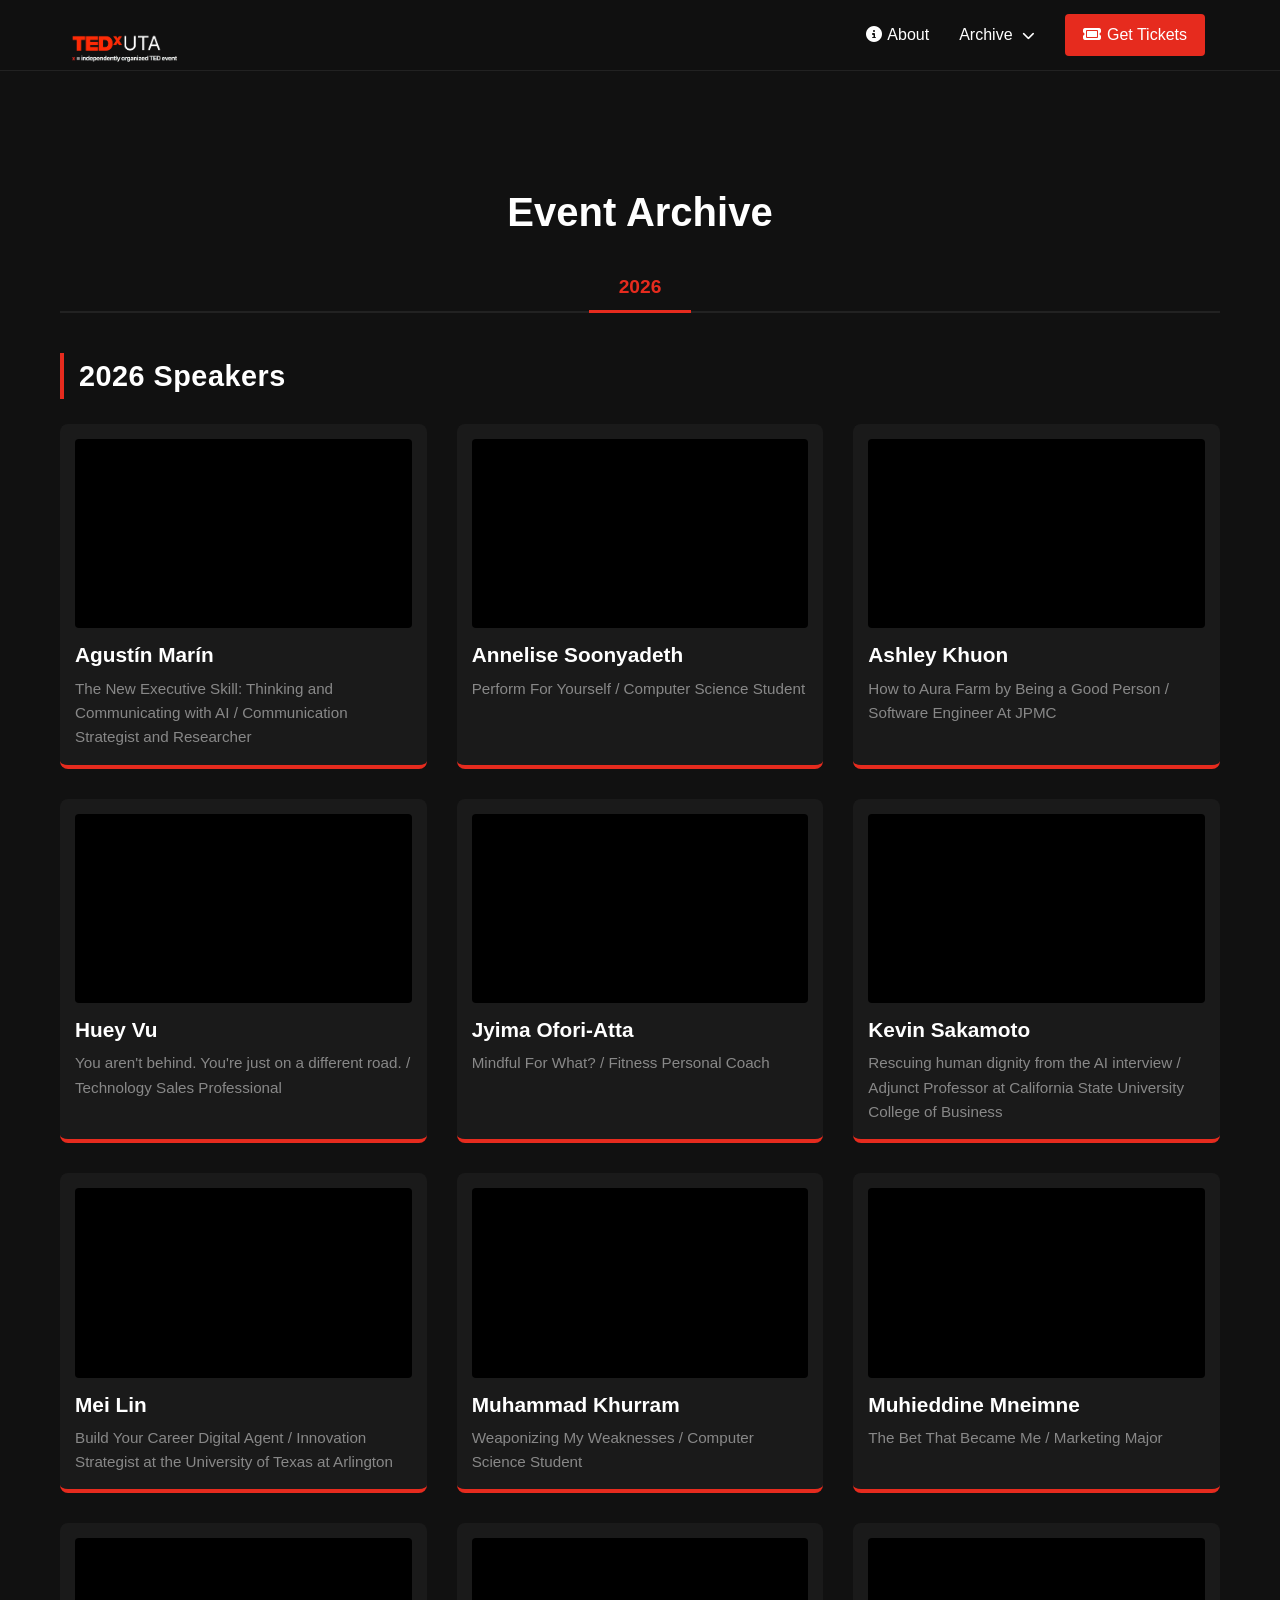
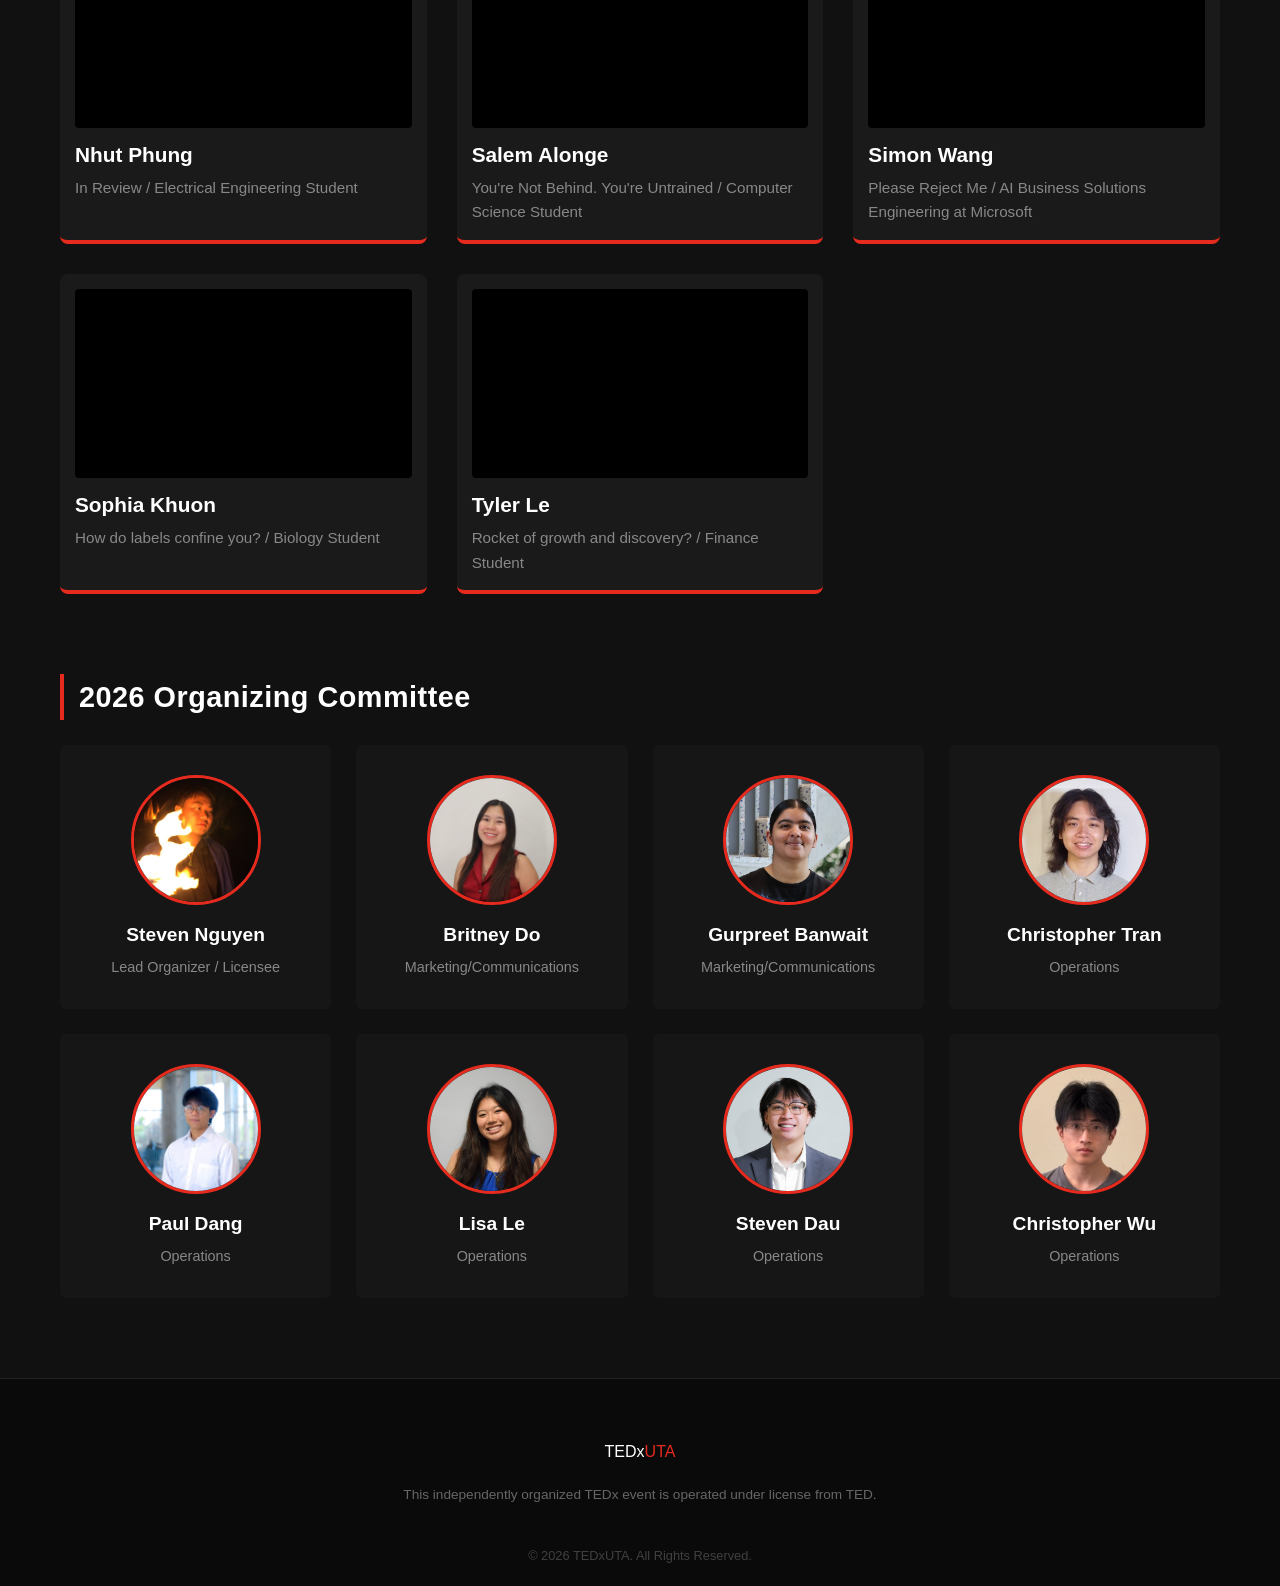
==== 2026.html @ 99cb199c "height" ====
<!DOCTYPE html>
<html lang="en">
<head>
    <meta charset="UTF-8">
    <meta name="viewport" content="width=device-width, initial-scale=1.0">
    <title>Event Archive | TEDxUTA</title>
    <link rel="stylesheet" href="style.css">
    <link rel="stylesheet" href="https://cdnjs.cloudflare.com/ajax/libs/font-awesome/6.4.0/css/all.min.css">
</head>
<body>

    <header>
    <div class="navbar">
        <div class="logo">
            <a href="/">
                <img src="images/logo.PNG" alt="TEDxUTA Logo" style="height: 75px; width: auto; display: block; object-fit: contain;">            
            </a>
        </div>
        <nav>
            <ul class="nav-links">
                <li><a href="#about"><i class="fa-solid fa-circle-info" style="margin-right: 5px;"></i>About</a></li>
                
                <!-- Main Archive links to archive.html; Dropdown links to specific years -->
                <li class="dropdown">
                    <a href="archive.html" class="dropbtn">Archive <i class="fa-solid fa-chevron-down" style="font-size: 0.8rem; margin-left: 5px;"></i></a>
                    <ul class="dropdown-content">
                        <li><a href="2026.html">2026 Event</a></li>
                        <!-- Future years can easily be added here -->
                        <!-- <li><a href="2025.html">2025 Event</a></li> -->
                    </ul>
                </li>
                
                <li><a href="#contact" class="btn-tickets"><i class="fa-solid fa-ticket" style="margin-right: 6px;"></i>Get Tickets</a></li>
            </ul>
        </nav>
        <div class="menu-toggle"><i class="fa-solid fa-bars"></i></div>
    </div>
</header>

    <section id="archive" class="speakers-section" style="margin-top: 100px;">
        <h2>Event Archive</h2>
        
        <div class="tab-container">
            <button class="tab-btn active" onclick="openYear(event, 'year-2026')">2026</button>
        </div>

        <div id="year-2026" class="tab-content active">
            
            <h3 class="archive-heading">2026 Speakers</h3>
            <div class="speaker-grid">
                <div class="speaker-card">
                    <div class="video-container">
                        <iframe src="https://www.youtube.com/embed/1EBwcfvQA6Y?si=X-SvrUl3j07AP-9q" title="TEDxUTA Talk 1" frameborder="0" allow="accelerometer; autoplay; clipboard-write; encrypted-media; gyroscope; picture-in-picture; web-share" allowfullscreen></iframe>
                    </div>
                    <h3>Agustín Marín</h3>
                    <p class="title">The New Executive Skill: Thinking and Communicating with AI / Communication Strategist and Researcher</p>
                </div>

                <div class="speaker-card">
                    <div class="video-container">
                        <iframe src="https://www.youtube.com/embed/9PhUdJvKzvE?si=02cGXXaRY88uHCoA" title="TEDxUTA Talk 2" frameborder="0" allow="accelerometer; autoplay; clipboard-write; encrypted-media; gyroscope; picture-in-picture; web-share" allowfullscreen></iframe>
                    </div>
                    <h3>Annelise Soonyadeth</h3>
                    <p class="title">Perform For Yourself / Computer Science Student</p>
                </div>

                <div class="speaker-card">
                    <div class="video-container">
                        <iframe src="https://www.youtube.com/embed/wCnndKH44hs?si=Dx8vkBudTKrqjBLP" title="TEDxUTA Talk 3" frameborder="0" allow="accelerometer; autoplay; clipboard-write; encrypted-media; gyroscope; picture-in-picture; web-share" allowfullscreen></iframe>
                    </div>
                    <h3>Ashley Khuon</h3>
                    <p class="title">How to Aura Farm by Being a Good Person / Software Engineer At JPMC</p>
                </div>

                <div class="speaker-card">
                    <div class="video-container">
                        <iframe src="https://www.youtube.com/embed/j5q68MnDgJ4?si=EZKfcIsATY3dC9dY" title="TEDxUTA Talk 4" frameborder="0" allow="accelerometer; autoplay; clipboard-write; encrypted-media; gyroscope; picture-in-picture; web-share" allowfullscreen></iframe>
                    </div>
                    <h3>Huey Vu</h3>
                    <p class="title">You aren't behind. You're just on a different road.  / Technology Sales Professional</p>
                </div>

                <div class="speaker-card">
                    <div class="video-container">
                        <iframe src="https://www.youtube.com/embed/V61zhTLKnsA?si=Up6EAJ6Dw8_i8_P8" title="TEDxUTA Talk 5" frameborder="0" allow="accelerometer; autoplay; clipboard-write; encrypted-media; gyroscope; picture-in-picture; web-share" allowfullscreen></iframe>
                    </div>
                    <h3>Jyima Ofori-Atta</h3>
                    <p class="title">Mindful For What? / Fitness Personal Coach</p>
                </div>

                <div class="speaker-card">
                    <div class="video-container">
                        <iframe src="https://www.youtube.com/embed/iwgFm87vu78?si=DV7fjjE-2fjkIcfH" title="TEDxUTA Talk 6" frameborder="0" allow="accelerometer; autoplay; clipboard-write; encrypted-media; gyroscope; picture-in-picture; web-share" allowfullscreen></iframe>
                    </div>
                    <h3>Kevin Sakamoto</h3>
                    <p class="title">Rescuing human dignity from the AI interview / Adjunct Professor at California State University College of Business</p>
                </div>

                <div class="speaker-card">
                    <div class="video-container">
                        <iframe src="https://www.youtube.com/embed/2mKi3nNfuuw?si=puXkAS5HvBWpOjIX" title="TEDxUTA Talk 7" frameborder="0" allow="accelerometer; autoplay; clipboard-write; encrypted-media; gyroscope; picture-in-picture; web-share" allowfullscreen></iframe>
                    </div>
                    <h3>Mei Lin</h3>
                    <p class="title">Build Your Career Digital Agent / Innovation Strategist at the University of Texas at Arlington</p>
                </div>

                <div class="speaker-card">
                    <div class="video-container">
                        <iframe src="https://www.youtube.com/embed/qjzTcPLIlKA?si=mqhXZLzO6reYVCAs" title="TEDxUTA Talk 8" frameborder="0" allow="accelerometer; autoplay; clipboard-write; encrypted-media; gyroscope; picture-in-picture; web-share" allowfullscreen></iframe>
                    </div>
                    <h3>Muhammad Khurram</h3>
                    <p class="title">Weaponizing My Weaknesses / Computer Science Student</p>
                </div>
                
                <div class="speaker-card">
                    <div class="video-container">
                        <iframe src="https://www.youtube.com/embed/EWJwgoTiZUU?si=nz7K5ugEnzl32JA1" title="TEDxUTA Talk 9" frameborder="0" allow="accelerometer; autoplay; clipboard-write; encrypted-media; gyroscope; picture-in-picture; web-share" allowfullscreen></iframe>
                    </div>
                    <h3>Muhieddine Mneimne</h3>
                    <p class="title">The Bet That Became Me / Marketing Major</p>
                </div>

                <div class="speaker-card">
                    <div class="video-container">
                        <iframe src="https://www.youtube.com/embed/bX2GhQel4Ks?si=TFSoV6vWDv_FFtB2" title="TEDxUTA Talk 10" frameborder="0" allow="accelerometer; autoplay; clipboard-write; encrypted-media; gyroscope; picture-in-picture; web-share" allowfullscreen></iframe>
                    </div>
                    <h3>Nhut Phung</h3>
                    <p class="title">In Review / Electrical Engineering Student</p>
                </div>

                <div class="speaker-card">
                    <div class="video-container">
                        <iframe src="https://www.youtube.com/embed/LFoX67JpzPU?si=2UZ2Wm_pb2N7JJSo" title="TEDxUTA Talk 11" frameborder="0" allow="accelerometer; autoplay; clipboard-write; encrypted-media; gyroscope; picture-in-picture; web-share" allowfullscreen></iframe>
                    </div>
                    <h3>Salem Alonge</h3>
                    <p class="title">You're Not Behind. You're Untrained / Computer Science Student</p>
                </div>
                
                <div class="speaker-card">
                    <div class="video-container">
                        <iframe src="https://www.youtube.com/embed/bX2GhQel4Ks?si=TFSoV6vWDv_FFtB2" title="TEDxUTA Talk 12" frameborder="0" allow="accelerometer; autoplay; clipboard-write; encrypted-media; gyroscope; picture-in-picture; web-share" allowfullscreen></iframe>
                    </div>
                    <h3>Simon Wang</h3>
                    <p class="title">Please Reject Me / AI Business Solutions Engineering at Microsoft</p>
                </div>

                <div class="speaker-card">
                    <div class="video-container">
                        <iframe src="https://www.youtube.com/embed/n6lArf3yevs?si=l8kMXFET2TMn83bG" title="TEDxUTA Talk 13" frameborder="0" allow="accelerometer; autoplay; clipboard-write; encrypted-media; gyroscope; picture-in-picture; web-share" allowfullscreen></iframe>
                    </div>
                    <h3>Sophia Khuon</h3>
                    <p class="title">How do labels confine you? / Biology Student</p>
                </div>

                <div class="speaker-card">
                    <div class="video-container">
                        <iframe src="https://www.youtube.com/embed/62Vp0xwzeRY?si=ipFWVjASUgzhQ07j" title="TEDxUTA Talk 14" frameborder="0" allow="accelerometer; autoplay; clipboard-write; encrypted-media; gyroscope; picture-in-picture; web-share" allowfullscreen></iframe>
                    </div>
                    <h3>Tyler Le</h3>
                    <p class="title">Rocket of growth and discovery? / Finance Student</p>
                </div>
            </div>

            <h3 class="archive-heading" style="margin-top: 80px;">2026 Organizing Committee</h3>
            <div class="organizer-grid">
                <div class="organizer-card">
                    <div class="organizer-avatar"><img src="images/team/Steven2.png" alt="Steven Nguyen Headshot"></div>
                    <h3>Steven Nguyen</h3>
                    <p class="role">Lead Organizer / Licensee</p>
                </div>

                <div class="organizer-card">
                    <div class="organizer-avatar"><img src="images/team/Britney.jpg" alt="Britney Do Headshot"></div>
                    <h3>Britney Do</h3>
                    <p class="role">Marketing/Communications</p>
                </div>

                <div class="organizer-card">
                    <div class="organizer-avatar"><img src="images/team/Gurpreet.JPG" alt="Gurpreet Headshot"></div>
                    <h3>Gurpreet Banwait</h3>
                    <p class="role">Marketing/Communications</p>
                </div>

                <div class="organizer-card">
                    <div class="organizer-avatar"><img src="images/team/ChrisT.jpg" alt="Christopher Tran Headshot"></div>
                    <h3>Christopher Tran</h3>
                    <p class="role">Operations</p>
                </div>
                
                <div class="organizer-card">
                    <div class="organizer-avatar"><img src="images/team/Paul.jpg" alt="Paul Dang Headshot"></div>
                    <h3>Paul Dang</h3>
                    <p class="role">Operations</p>
                </div>

                <div class="organizer-card">
                    <div class="organizer-avatar"><img src="images/team/lisa.jpeg" alt="Lisa Le Headshot"></div>
                    <h3>Lisa Le</h3>
                    <p class="role">Operations</p>
                </div>
    
                <div class="organizer-card">
                    <div class="organizer-avatar"><img src="images/team/StevenD.jpg" alt="Steven Dau Headshot"></div>
                    <h3>Steven Dau</h3>
                    <p class="role">Operations</p>
                </div>

                <div class="organizer-card">
                    <div class="organizer-avatar"><img src="images/team/ChrisW.jpg" alt="Christopher Wu Headshot"></div>
                    <h3>Christopher Wu</h3>
                    <p class="role">Operations</p>
                </div>
            </div>
        </div>
    </section>

    <footer>
        <div class="footer-content">
            <div class="footer-logo">TEDx<span>UTA</span></div>
            <p>This independently organized TEDx event is operated under license from TED.</p>
        </div>
        <div class="footer-bottom">
            &copy; 2026 TEDxUTA. All Rights Reserved.
        </div>
    </footer>

    <script src="script.js"></script>
</body>
</html>
---- style.css ----
/* Reset and Base Styles */
* {
    margin: 0;
    padding: 0;
    box-sizing: border-box;
    font-family: 'Helvetica Neue', Arial, sans-serif;
}

body {
    background-color: #111111;
    color: #ffffff;
    line-height: 1.6;
    scroll-behavior: smooth;
}

span {
    color: #e62b1e; /* Classic TED Red */
}

/* Header & Navigation */
header {
    background-color: rgba(17, 17, 17, 0.95);
    position: fixed;
    width: 100%;
    top: 0;
    z-index: 1000;
    border-bottom: 1px solid #222;
}

/* Navigation Hotbar Container */
.navbar {
    display: grid;
    grid-template-columns: auto 1fr; /* Two columns: Logo size, and remaining space for links */
    align-items: center;
    max-width: 1200px;
    margin: 0 auto;
    padding: 0 20px;
    height: 70px; /* 🔒 Locks the hotbar height perfectly */
}

/* Let the logo container overflow downward naturally without stretching the bar */
.logo {
    height: 70px; /* Matches the navbar height exactly */
    display: flex;
    align-items: center;
    position: relative;
}

.logo a {
    display: block;
    position: absolute;
    top: 10px; /* Adjusts how high or low the logo sits inside the bar */
    left: 0;
    transition: opacity 0.2s ease;
}

.logo a:hover {
    opacity: 0.85;
}

/* Force your navigation links to stay cleanly aligned inside the hotbar on the right */
.nav-links {
    display: flex;
    list-style: none;
    align-items: center;
    justify-content: flex-end; /* Aligns items to the right */
    height: 100%;
    margin: 0;
}

.nav-links li {
    display: flex;
    align-items: center;
    height: 100%;
}

.nav-links li a {
    color: #fff;
    text-decoration: none;
    margin: 0 15px;
    font-weight: 500;
    transition: color 0.3s;
}

.nav-links li a:hover {
    color: #e62b1e;
}

/* Hover Dropdown Mechanics */
.nav-links li.dropdown {
    position: relative;
}

.dropdown-content {
    display: none;
    position: absolute;
    top: 100%;
    left: 50%;
    transform: translateX(-50%);
    background-color: #1a1a1a;
    min-width: 120px;
    box-shadow: 0px 8px 16px rgba(0, 0, 0, 0.6);
    list-style: none;
    border-radius: 4px;
    border: 1px solid #222;
    padding: 5px 0;
    z-index: 1100;
}

.dropdown-content li a {
    color: #fff !important;
    padding: 10px 20px;
    text-decoration: none;
    display: block;
    text-align: center;
    font-size: 0.95rem;
    margin: 0 !important;
    transition: background 0.2s ease;
}

.dropdown-content li a:hover {
    background-color: #e62b1e;
    color: #fff !important;
}

.dropdown:hover .dropdown-content {
    display: block;
}

.btn-tickets {
    background-color: #e62b1e;
    padding: 8px 18px;
    border-radius: 4px;
}

.btn-tickets:hover {
    background-color: #b82016;
    color: #fff !important;
}

.menu-toggle {
    display: none;
    font-size: 24px;
    cursor: pointer;
}

/* Hero Section */
.hero {
    height: 100vh;
    background: linear-gradient(rgba(0,0,0,0.7), rgba(0,0,0,0.85)), url('images/Group.jpg') no-repeat center center/cover;
    display: flex;
    justify-content: center;
    align-items: center;
    text-align: center;
    padding: 0 20px;
}

.hero-content h1 {
    font-size: 3.5rem;
    font-weight: 900;
    letter-spacing: 2px;
    margin-bottom: 20px;
}

.hero-content p {
    font-size: 1.2rem;
    max-width: 600px;
    margin: 0 auto 30px auto;
    color: #ccc;
}

.hero-buttons .btn {
    padding: 12px 30px;
    text-decoration: none;
    font-weight: bold;
    border-radius: 4px;
    margin: 0 10px;
    display: inline-block;
    transition: 0.3s;
}

.btn.primary {
    background-color: #e62b1e;
    color: #fff;
}

.btn.primary:hover {
    background-color: #b82016;
}

.btn.secondary {
    border: 2px solid #fff;
    color: #fff;
}

.btn.secondary:hover {
    background-color: #fff;
    color: #111;
}

/* About Section */
.about-section {
    padding: 100px 20px;
    max-width: 800px;
    margin: 0 auto;
    text-align: center;
}

.about-section h2 {
    font-size: 2.5rem;
    margin-bottom: 20px;
}

.about-section p {
    font-size: 1.1rem;
    color: #aaa;
}

/* Speakers & Tabs Section */
.speakers-section {
    padding: 80px 20px;
    max-width: 1200px;
    margin: 0 auto;
    text-align: center;
}

.speakers-section h2 {
    font-size: 2.5rem;
    margin-bottom: 20px;
}

.tab-container {
    display: flex;
    justify-content: center;
    margin-bottom: 40px;
    border-bottom: 2px solid #222;
}

.tab-btn {
    background: none;
    border: none;
    color: #888;
    padding: 12px 30px;
    font-size: 1.2rem;
    font-weight: bold;
    cursor: pointer;
    transition: all 0.3s ease;
    border-bottom: 3px solid transparent;
    margin-bottom: -2px;
}

.tab-btn:hover {
    color: #fff;
}

.tab-btn.active {
    color: #e62b1e;
    border-bottom: 3px solid #e62b1e;
}

.tab-content {
    display: none;
    animation: fadeIn 0.5s ease;
}

.tab-content.active {
    display: block;
}

.archive-heading {
    font-size: 1.8rem;
    color: #ffffff;
    text-align: left;
    margin-bottom: 25px;
    border-left: 4px solid #e62b1e;
    padding-left: 15px;
    letter-spacing: 0.5px;
}

.speaker-grid {
    display: grid;
    grid-template-columns: repeat(auto-fit, minmax(320px, 1fr));
    gap: 30px;
}

.speaker-card {
    background-color: #1a1a1a;
    padding: 15px;
    border-radius: 8px;
    border-bottom: 4px solid #e62b1e;
    text-align: left;
}

.speaker-card h3 {
    margin: 10px 0 5px 0;
    font-size: 1.3rem;
}

.speaker-card .title {
    color: #888;
    font-size: 0.95rem;
}

/* Responsive YouTube Embed Container */
.video-container {
    position: relative;
    padding-bottom: 56.25%; /* 16:9 Aspect Ratio */
    height: 0;
    overflow: hidden;
    border-radius: 4px;
    background-color: #000;
}

.video-container iframe {
    position: absolute;
    top: 0;
    left: 0;
    width: 100%;
    height: 100%;
    border: 0;
}

/* Organizers Section Styling */
.organizer-grid {
    display: grid;
    grid-template-columns: repeat(auto-fit, minmax(220px, 1fr));
    gap: 25px;
    margin-top: 20px;
}

.organizer-card {
    background-color: #161616;
    padding: 30px 20px;
    border-radius: 6px;
    text-align: center;
    transition: transform 0.3s ease;
}

.organizer-card:hover {
    transform: translateY(-5px);
}

.organizer-avatar {
    width: 130px;
    height: 130px;
    margin: 0 auto 15px auto;
    border-radius: 50%;
    overflow: hidden;
    border: 3px solid #e62b1e;
    background-color: #111;
    display: flex;
    align-items: center;
    justify-content: center;
}

.organizer-avatar i {
    font-size: 3.5rem;
    color: #444;
}

.organizer-avatar img {
    width: 100%;
    height: 100%;
    object-fit: cover;
    display: block;
}

.organizer-card h3 {
    font-size: 1.2rem;
    margin-bottom: 5px;
    color: #fff;
}

.organizer-card .role {
    color: #888;
    font-size: 0.9rem;
    font-weight: 500;
}

/* Footer */
footer {
    background-color: #0a0a0a;
    padding: 60px 20px 20px 20px;
    text-align: center;
    border-top: 1px solid #222;
}

.footer-content p {
    color: #666;
    font-size: 0.85rem;
    max-width: 500px;
    margin: 20px auto;
}

.socials a {
    color: #fff;
    font-size: 20px;
    margin: 0 10px;
    transition: color 0.3s;
}

.socials a:hover {
    color: #e62b1e;
}

.footer-bottom {
    margin-top: 40px;
    font-size: 0.8rem;
    color: #404040;
}

/* Animations & Responsiveness */
@keyframes fadeIn {
    from { opacity: 0; transform: translateY(10px); }
    to { opacity: 1; transform: translateY(0); }
}

@media (max-width: 768px) {
    .nav-links {
        display: none;
        flex-direction: column;
        position: absolute;
        top: 70px;
        left: 0;
        width: 100%;
        background-color: rgba(17, 17, 17, 0.95);
        padding: 20px 0;
        border-bottom: 1px solid #222;
    }

    .nav-links li {
        margin: 15px 0;
    }

    .nav-links.active {
        display: flex !important;
    }

    .menu-toggle {
        display: block;
    }

    .hero-content h1 {
        font-size: 2.2rem;
    }
    
}
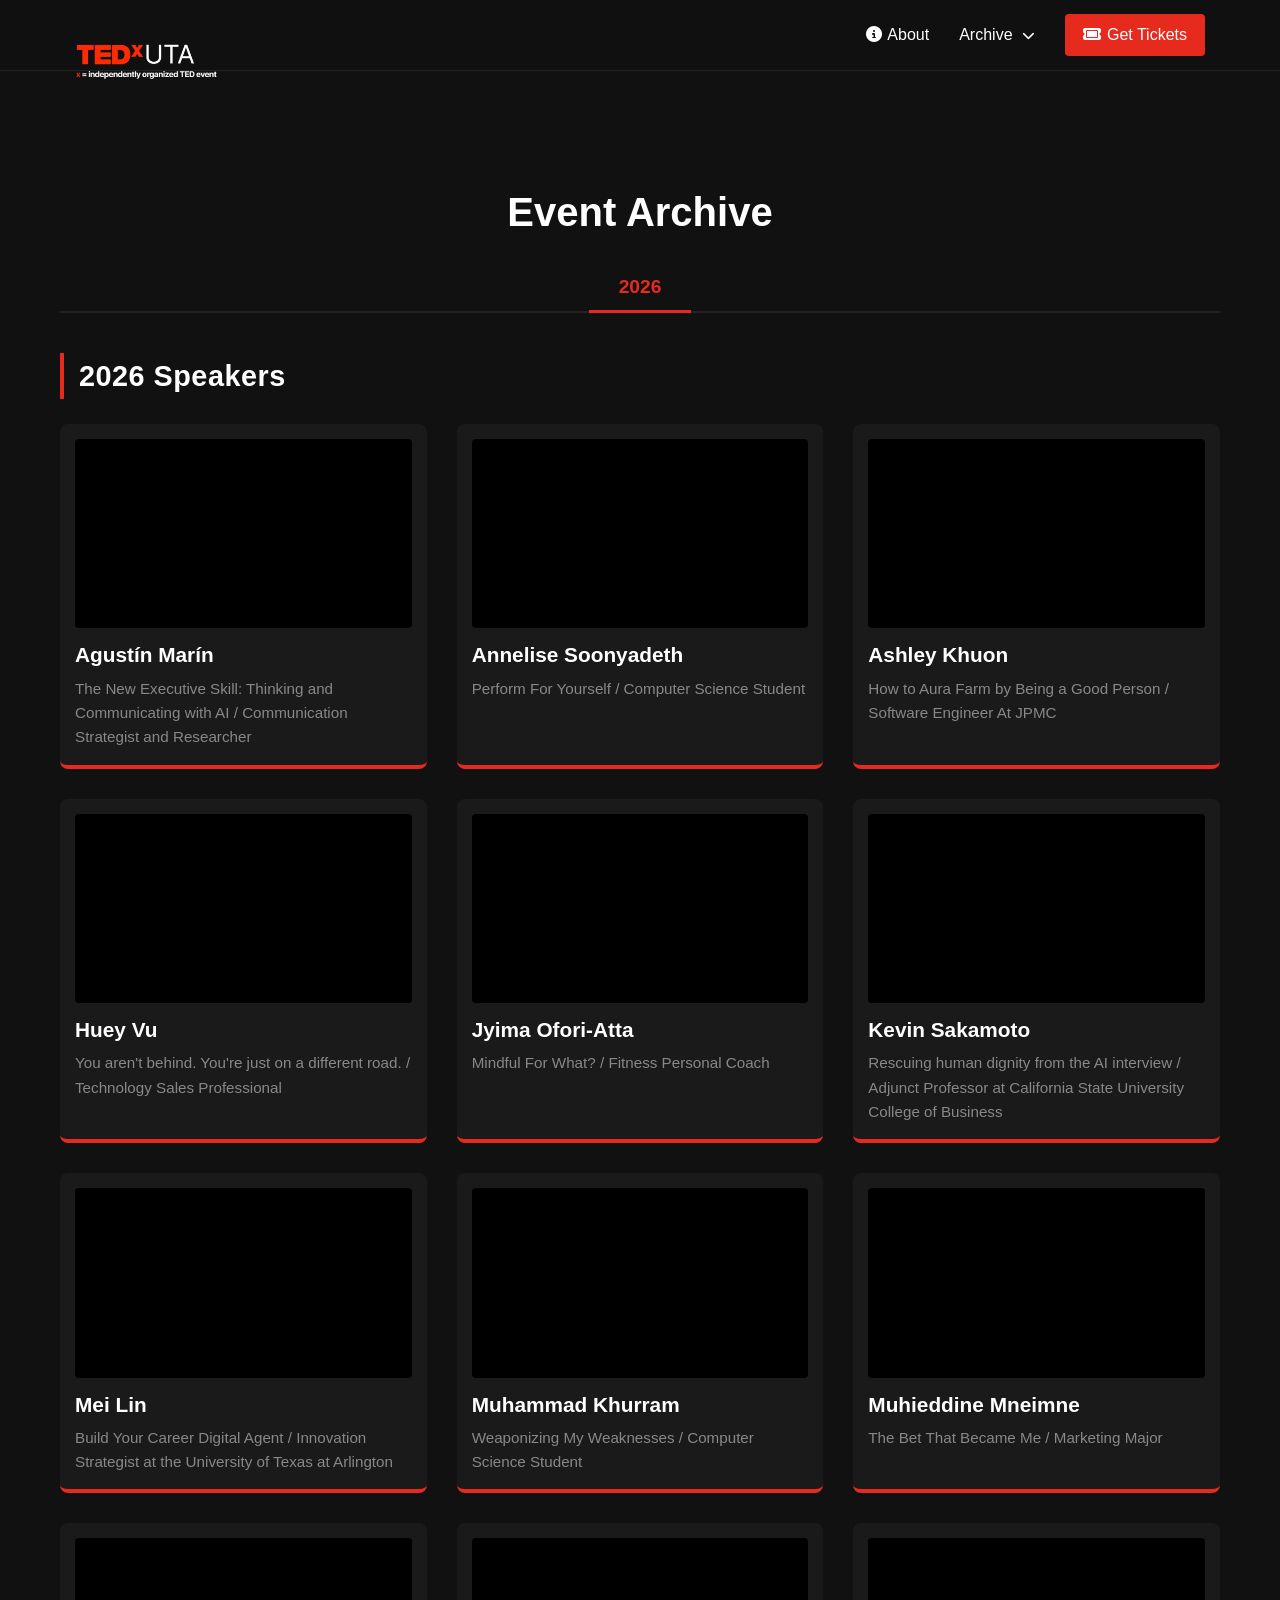
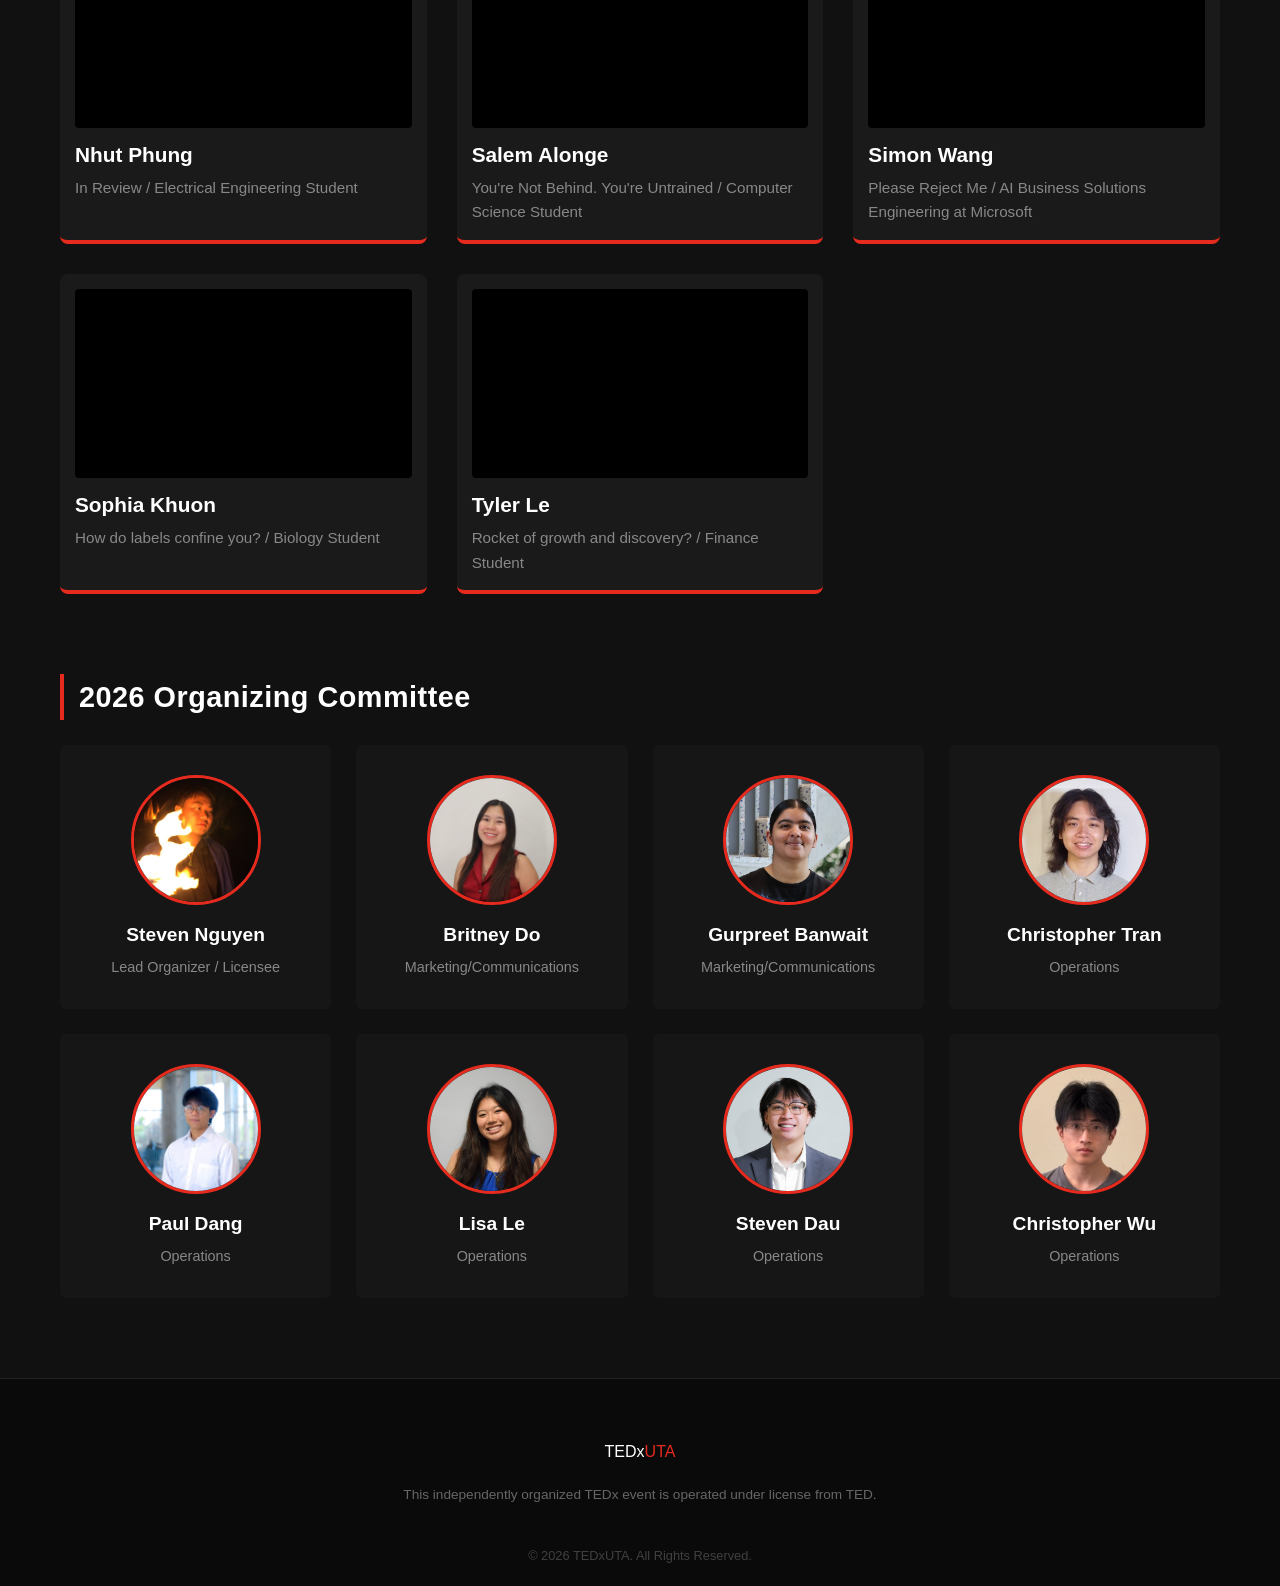
==== commit e1544193: "logo change" ====
--- a/2026.html
+++ b/2026.html
@@ -12,8 +12,8 @@
     <header>
     <div class="navbar">
         <div class="logo">
-            <a href="/">
-                <img src="images/logo.PNG" alt="TEDxUTA Logo" style="height: 75px; width: auto; display: block; object-fit: contain;">            
+            <a href="/" style="display: flex; align-items: center; text-decoration: none;">
+        <img src="images/logo.PNG" alt="TEDxUTA Logo" style="height: 100px; width: auto; display: block; margin: 0; padding: 0;">
             </a>
         </div>
         <nav>
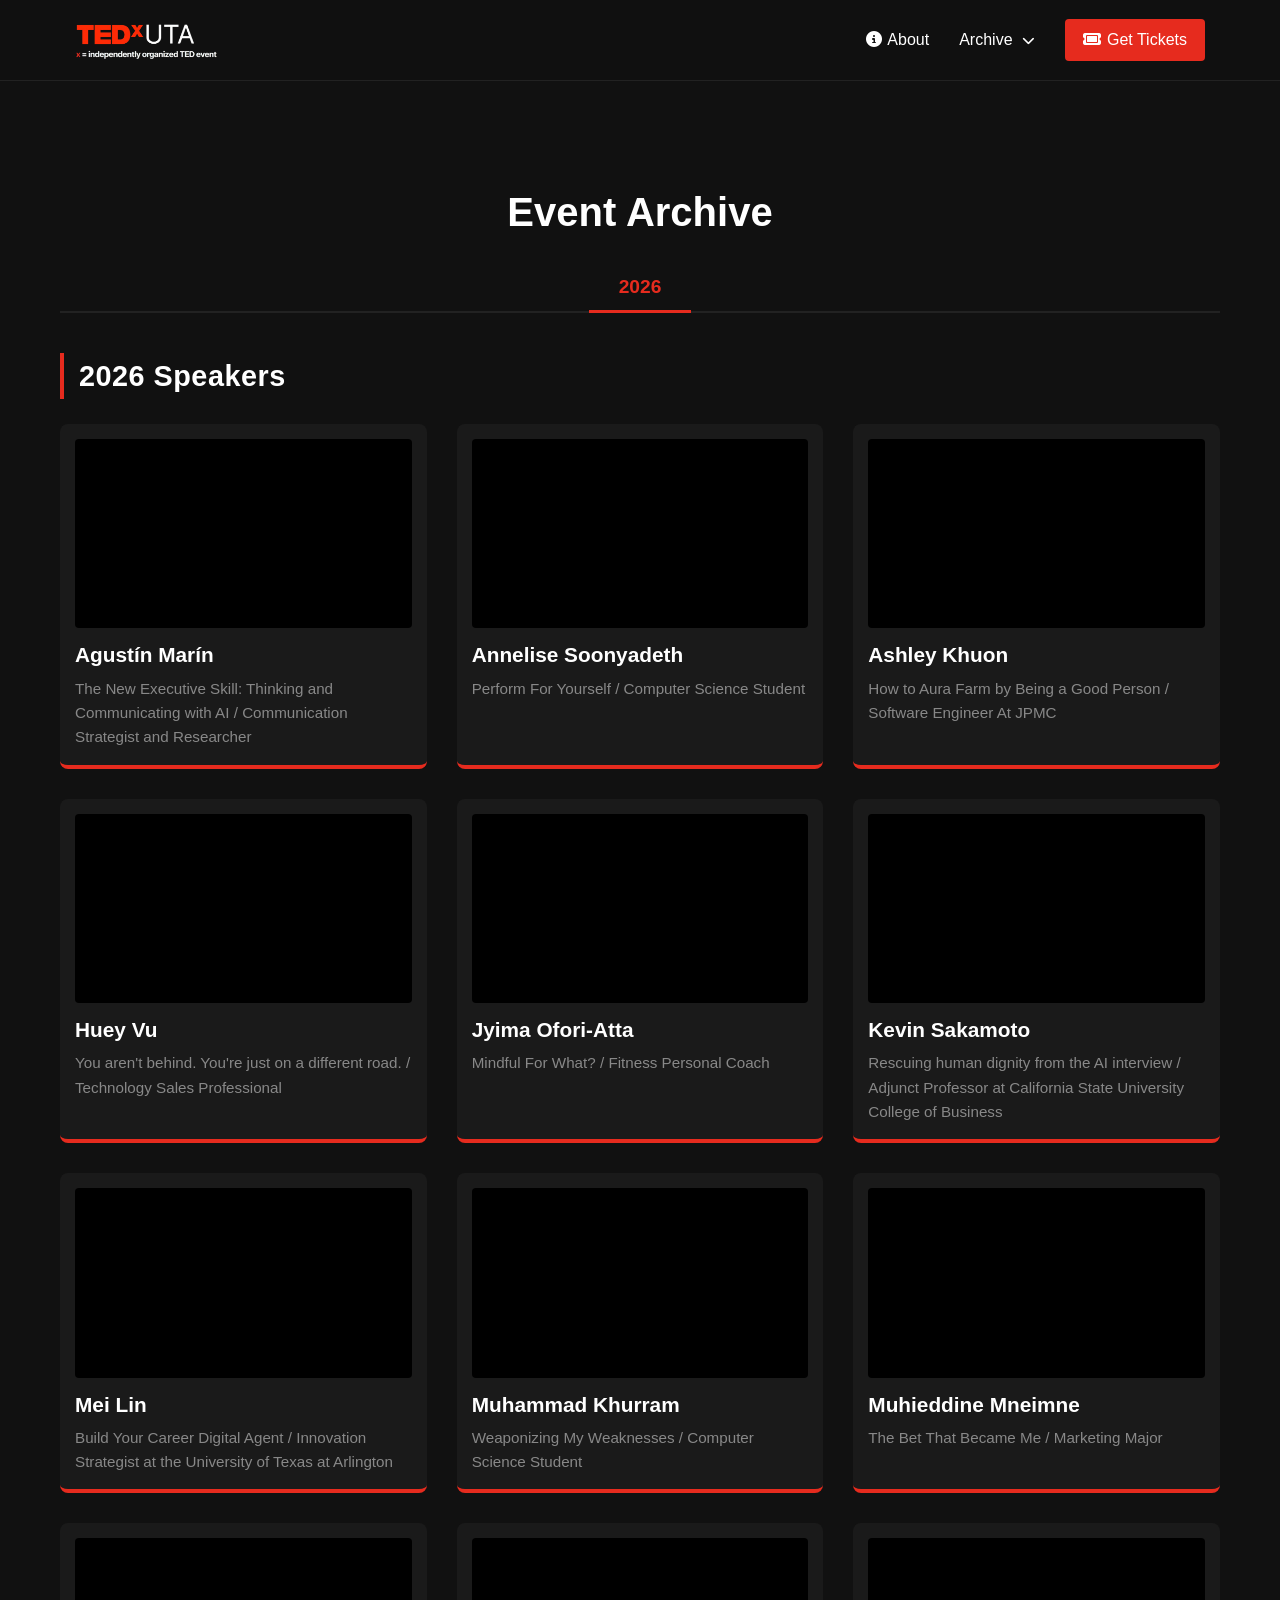
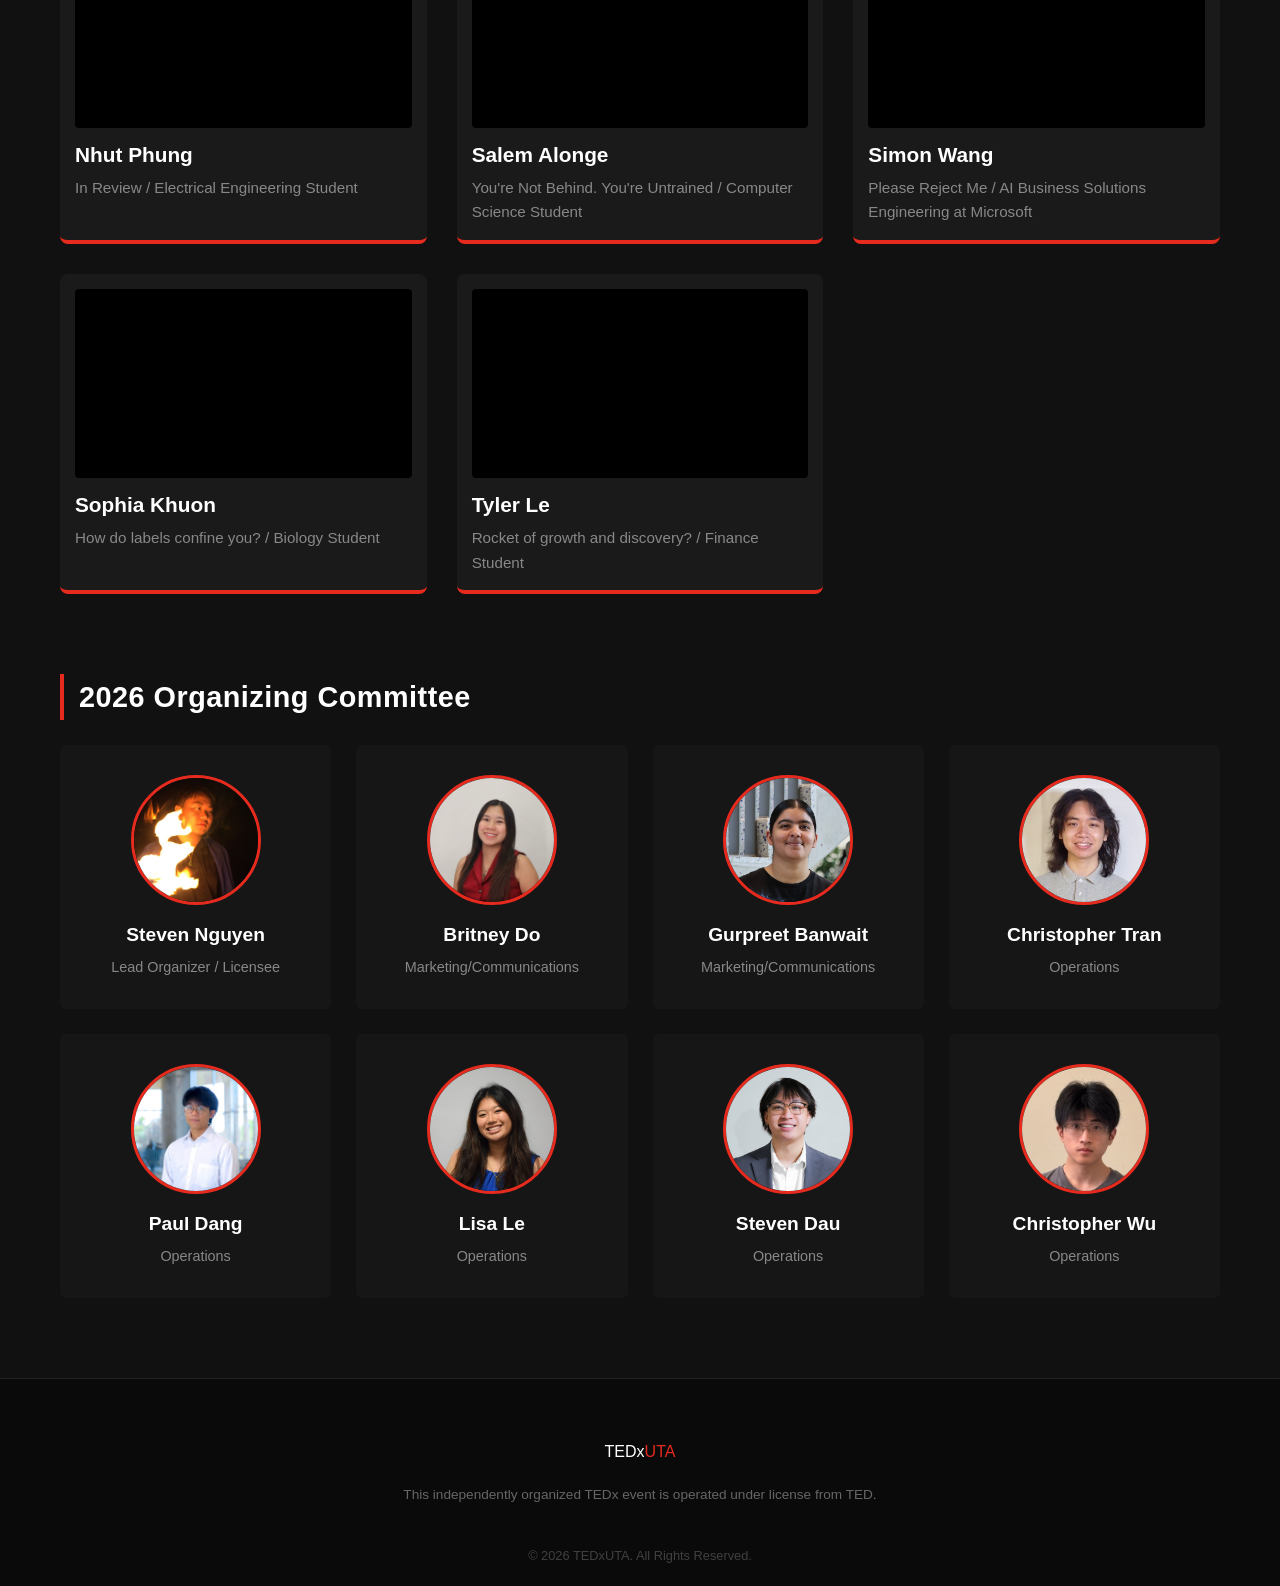
==== commit b3f588b0: "fixed logo size and about me and contact" ====
--- a/2026.html
+++ b/2026.html
@@ -18,7 +18,7 @@
         </div>
         <nav>
             <ul class="nav-links">
-                <li><a href="#about"><i class="fa-solid fa-circle-info" style="margin-right: 5px;"></i>About</a></li>
+                <li><a href="https://tedxuta.com/#about"><i class="fa-solid fa-circle-info" style="margin-right: 5px;"></i>About</a></li>
                 
                 <!-- Main Archive links to archive.html; Dropdown links to specific years -->
                 <li class="dropdown">
@@ -30,7 +30,7 @@
                     </ul>
                 </li>
                 
-                <li><a href="#contact" class="btn-tickets"><i class="fa-solid fa-ticket" style="margin-right: 6px;"></i>Get Tickets</a></li>
+                <li><a href="https://tedxuta.com/#contact" class="btn-tickets"><i class="fa-solid fa-ticket" style="margin-right: 6px;"></i>Get Tickets</a></li>
             </ul>
         </nav>
         <div class="menu-toggle"><i class="fa-solid fa-bars"></i></div>
--- a/style.css
+++ b/style.css
@@ -28,30 +28,36 @@
 }
 
 /* Navigation Hotbar Container */
+/* Navigation Header Bar */
 .navbar {
-    display: grid;
-    grid-template-columns: auto 1fr; /* Two columns: Logo size, and remaining space for links */
-    align-items: center;
+    display: flex;
+    justify-content: space-between;
+    align-items: center; 
     max-width: 1200px;
     margin: 0 auto;
     padding: 0 20px;
-    height: 70px; /* 🔒 Locks the hotbar height perfectly */
-}
-
-/* Let the logo container overflow downward naturally without stretching the bar */
+    height: 80px; /* Locked hotbar height */
+}
+
+/* Logo Alignment */
 .logo {
-    height: 70px; /* Matches the navbar height exactly */
-    display: flex;
-    align-items: center;
-    position: relative;
+    display: flex;
+    align-items: center;
+    justify-content: center;
+    height: 100%;
 }
 
 .logo a {
+    display: flex;
+    align-items: center;
+    height: 100%;
+}
+
+.logo img {
+    height: 100px; /* Set your preferred size here */
+    width: auto;
     display: block;
-    position: absolute;
-    top: 10px; /* Adjusts how high or low the logo sits inside the bar */
-    left: 0;
-    transition: opacity 0.2s ease;
+    object-fit: contain;
 }
 
 .logo a:hover {
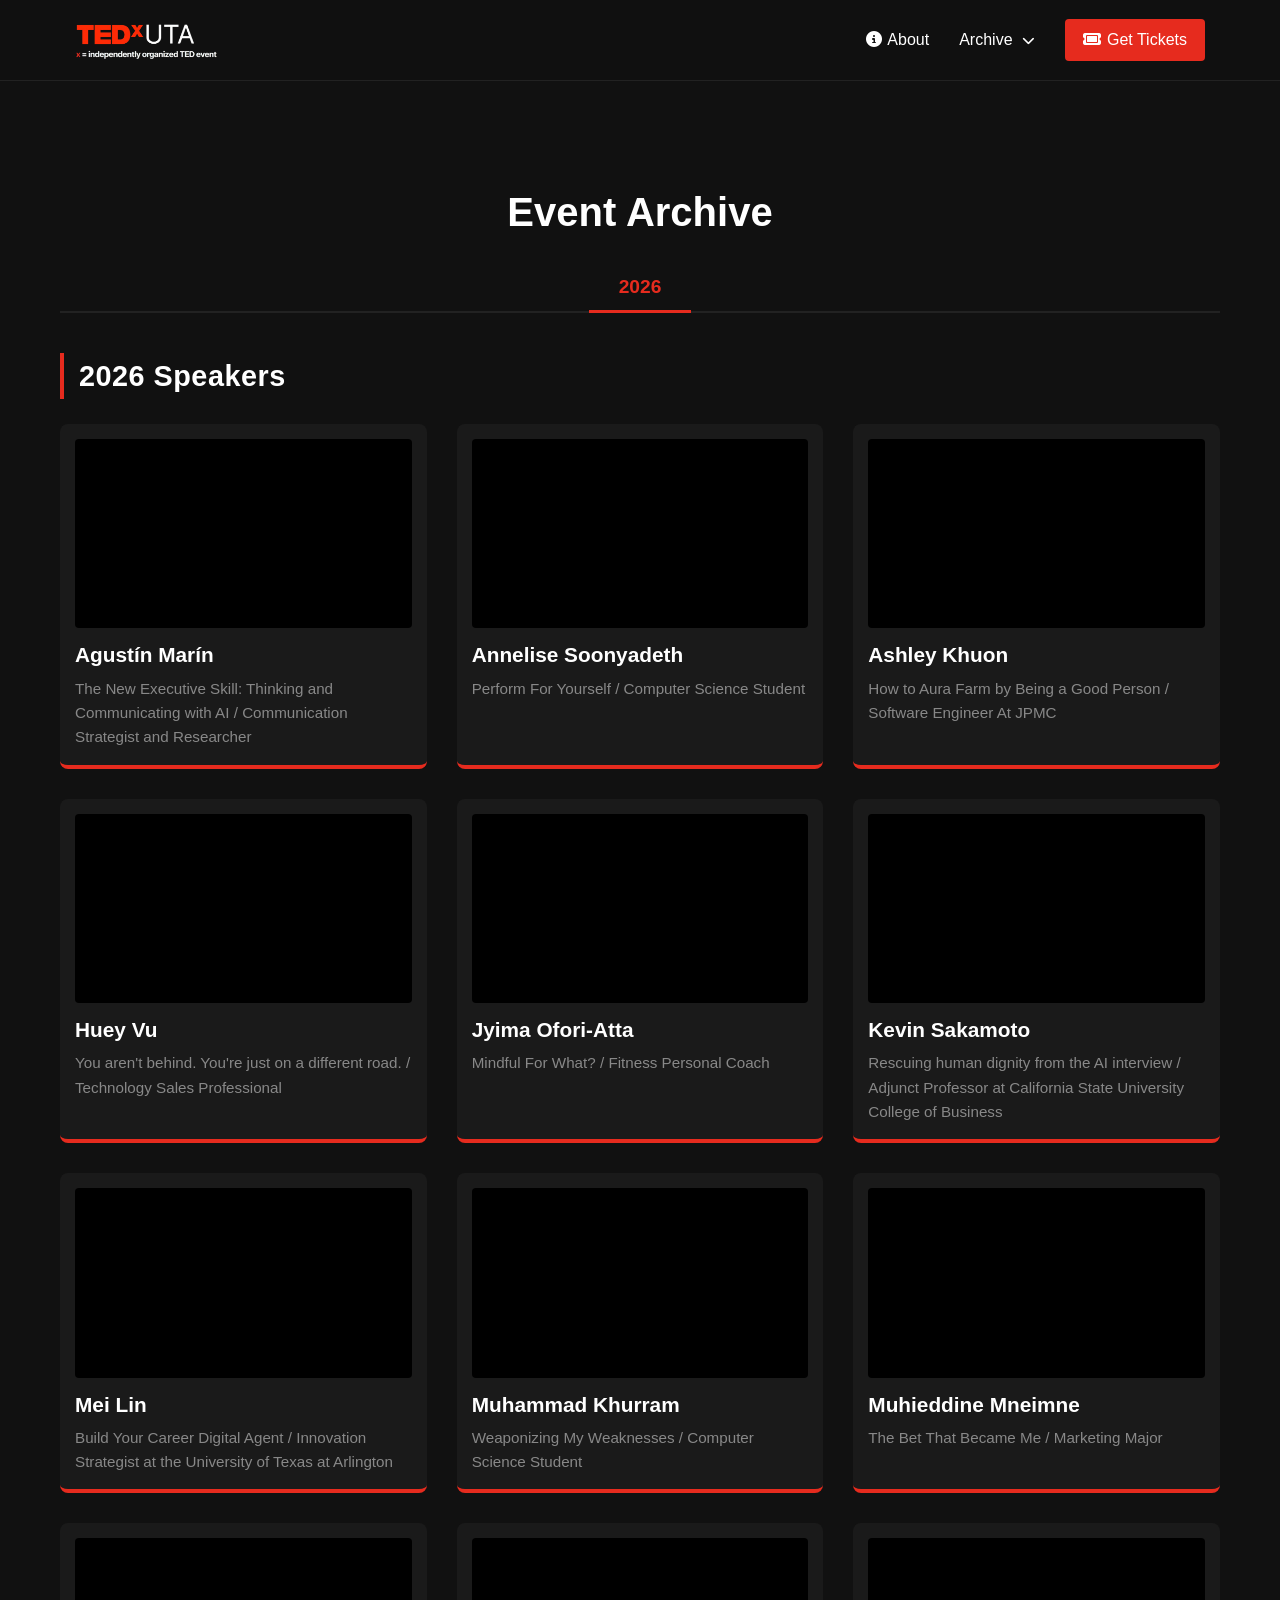
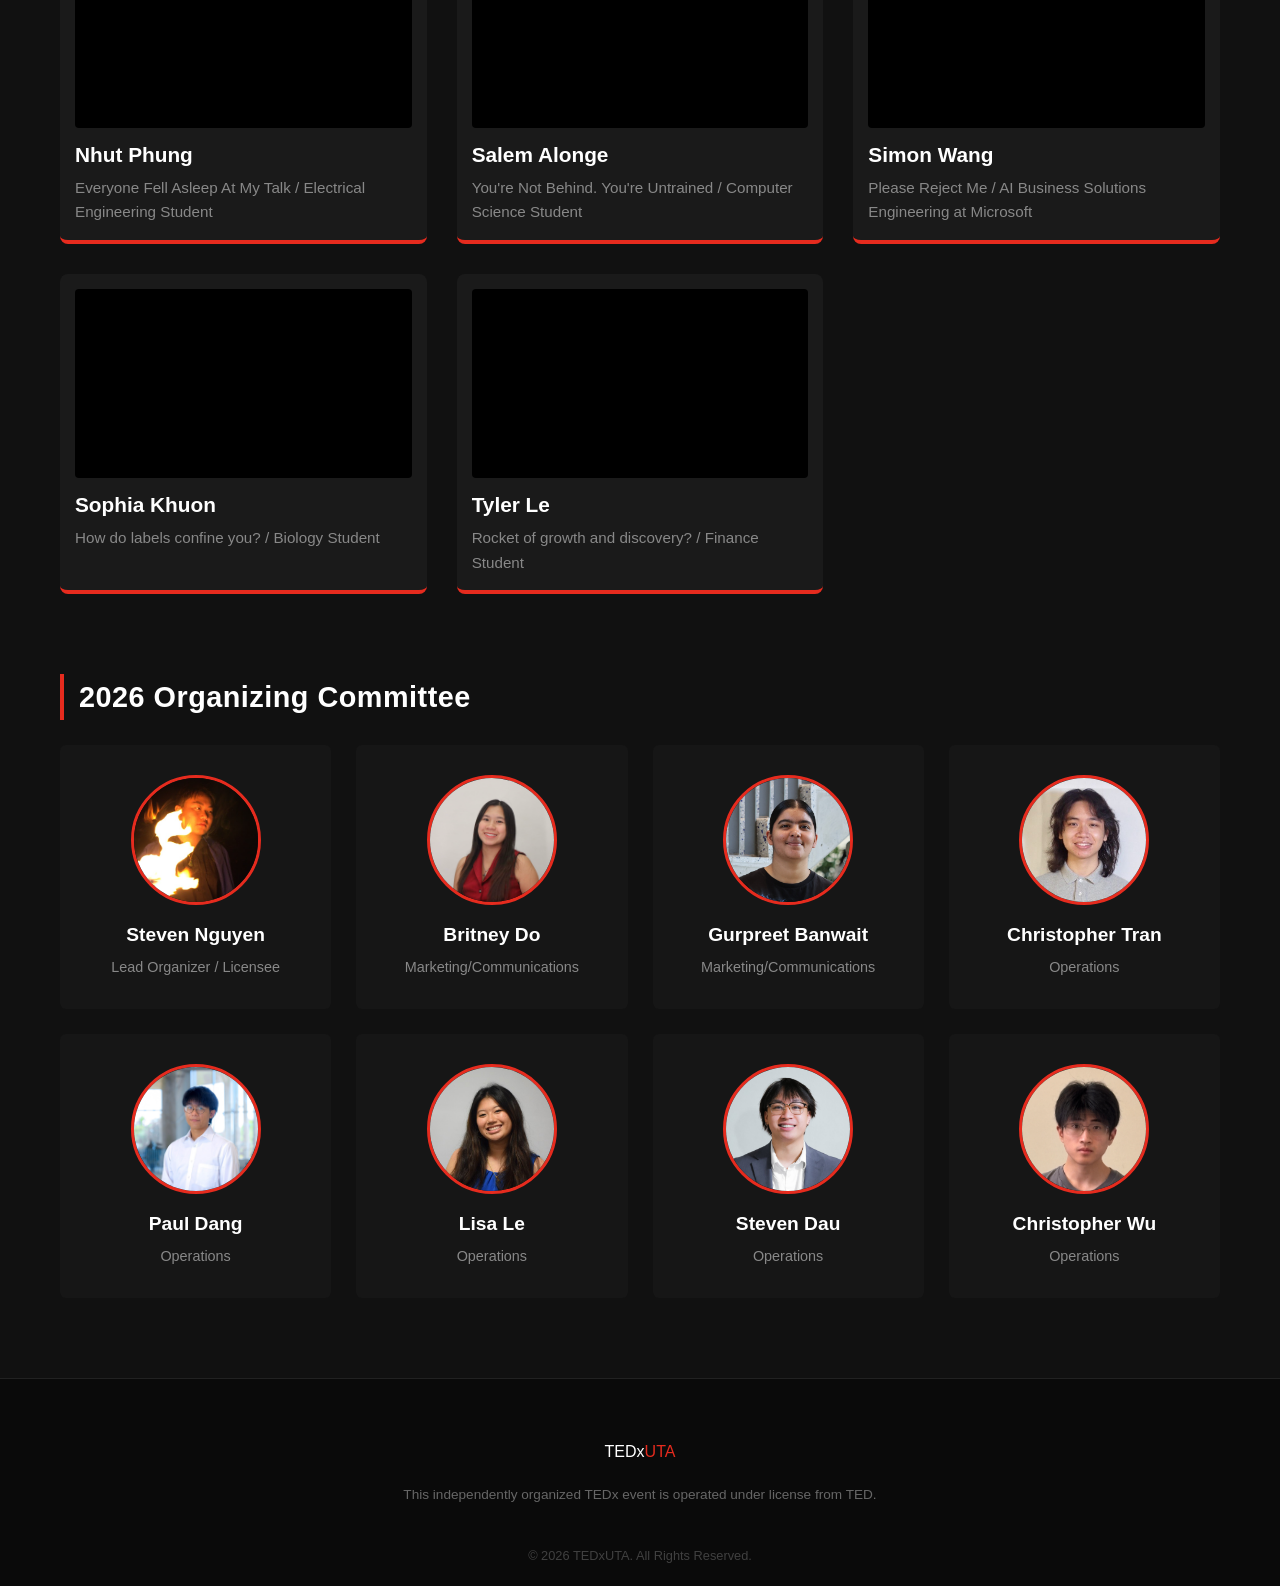
==== commit c647421e: "added nhuts video" ====
--- a/2026.html
+++ b/2026.html
@@ -18,7 +18,7 @@
         </div>
         <nav>
             <ul class="nav-links">
-                <li><a href="https://tedxuta.com/#about"><i class="fa-solid fa-circle-info" style="margin-right: 5px;"></i>About</a></li>
+                <li><a href="/#about"><i class="fa-solid fa-circle-info" style="margin-right: 5px;"></i>About</a></li>
                 
                 <!-- Main Archive links to archive.html; Dropdown links to specific years -->
                 <li class="dropdown">
@@ -30,7 +30,7 @@
                     </ul>
                 </li>
                 
-                <li><a href="https://tedxuta.com/#contact" class="btn-tickets"><i class="fa-solid fa-ticket" style="margin-right: 6px;"></i>Get Tickets</a></li>
+                <li><a href="/#contact" class="btn-tickets"><i class="fa-solid fa-ticket" style="margin-right: 6px;"></i>Get Tickets</a></li>
             </ul>
         </nav>
         <div class="menu-toggle"><i class="fa-solid fa-bars"></i></div>
@@ -122,10 +122,10 @@
 
                 <div class="speaker-card">
                     <div class="video-container">
-                        <iframe src="https://www.youtube.com/embed/bX2GhQel4Ks?si=TFSoV6vWDv_FFtB2" title="TEDxUTA Talk 10" frameborder="0" allow="accelerometer; autoplay; clipboard-write; encrypted-media; gyroscope; picture-in-picture; web-share" allowfullscreen></iframe>
+                        <iframe src="https://www.youtube.com/embed/3oK5S523PME?si=4kLEx866YkrPvme" title="TEDxUTA Talk 10" frameborder="0" allow="accelerometer; autoplay; clipboard-write; encrypted-media; gyroscope; picture-in-picture; web-share" allowfullscreen></iframe>
                     </div>
                     <h3>Nhut Phung</h3>
-                    <p class="title">In Review / Electrical Engineering Student</p>
+                    <p class="title">Everyone Fell Asleep At My Talk / Electrical Engineering Student</p>
                 </div>
 
                 <div class="speaker-card">
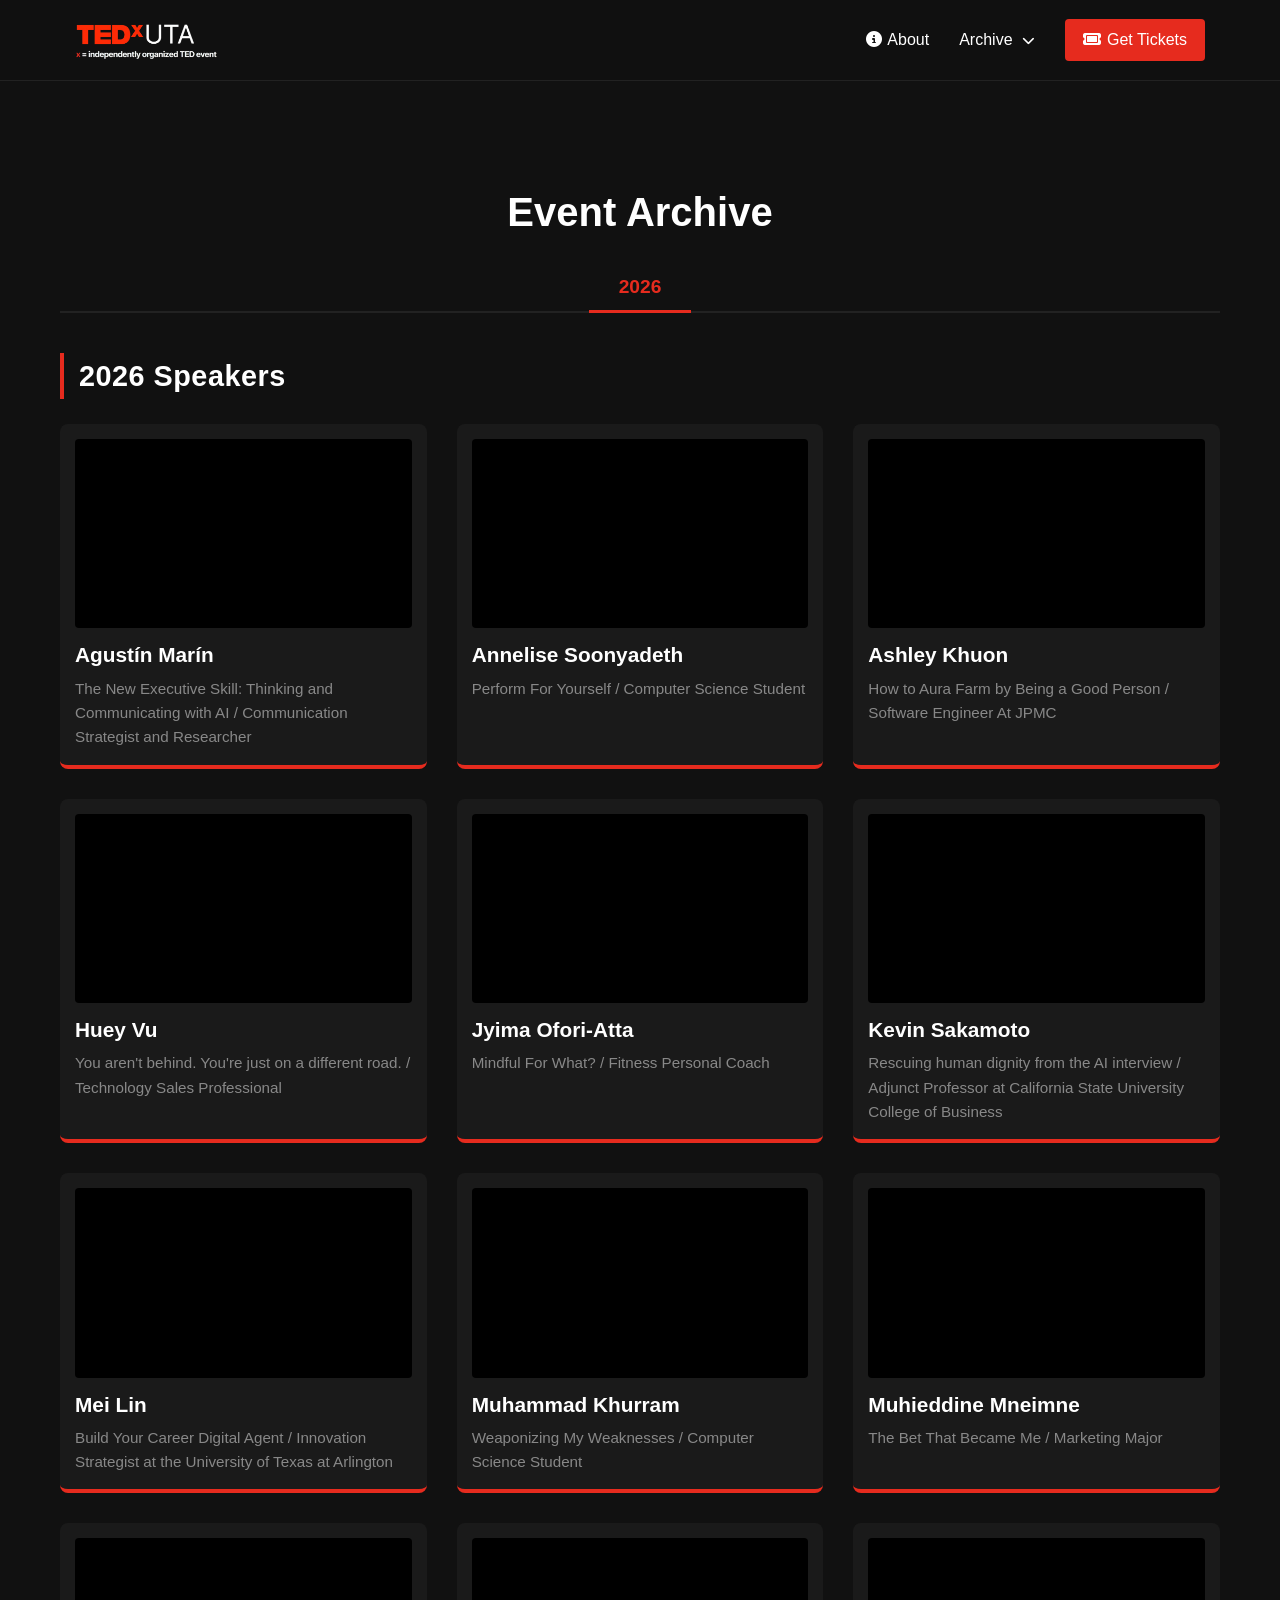
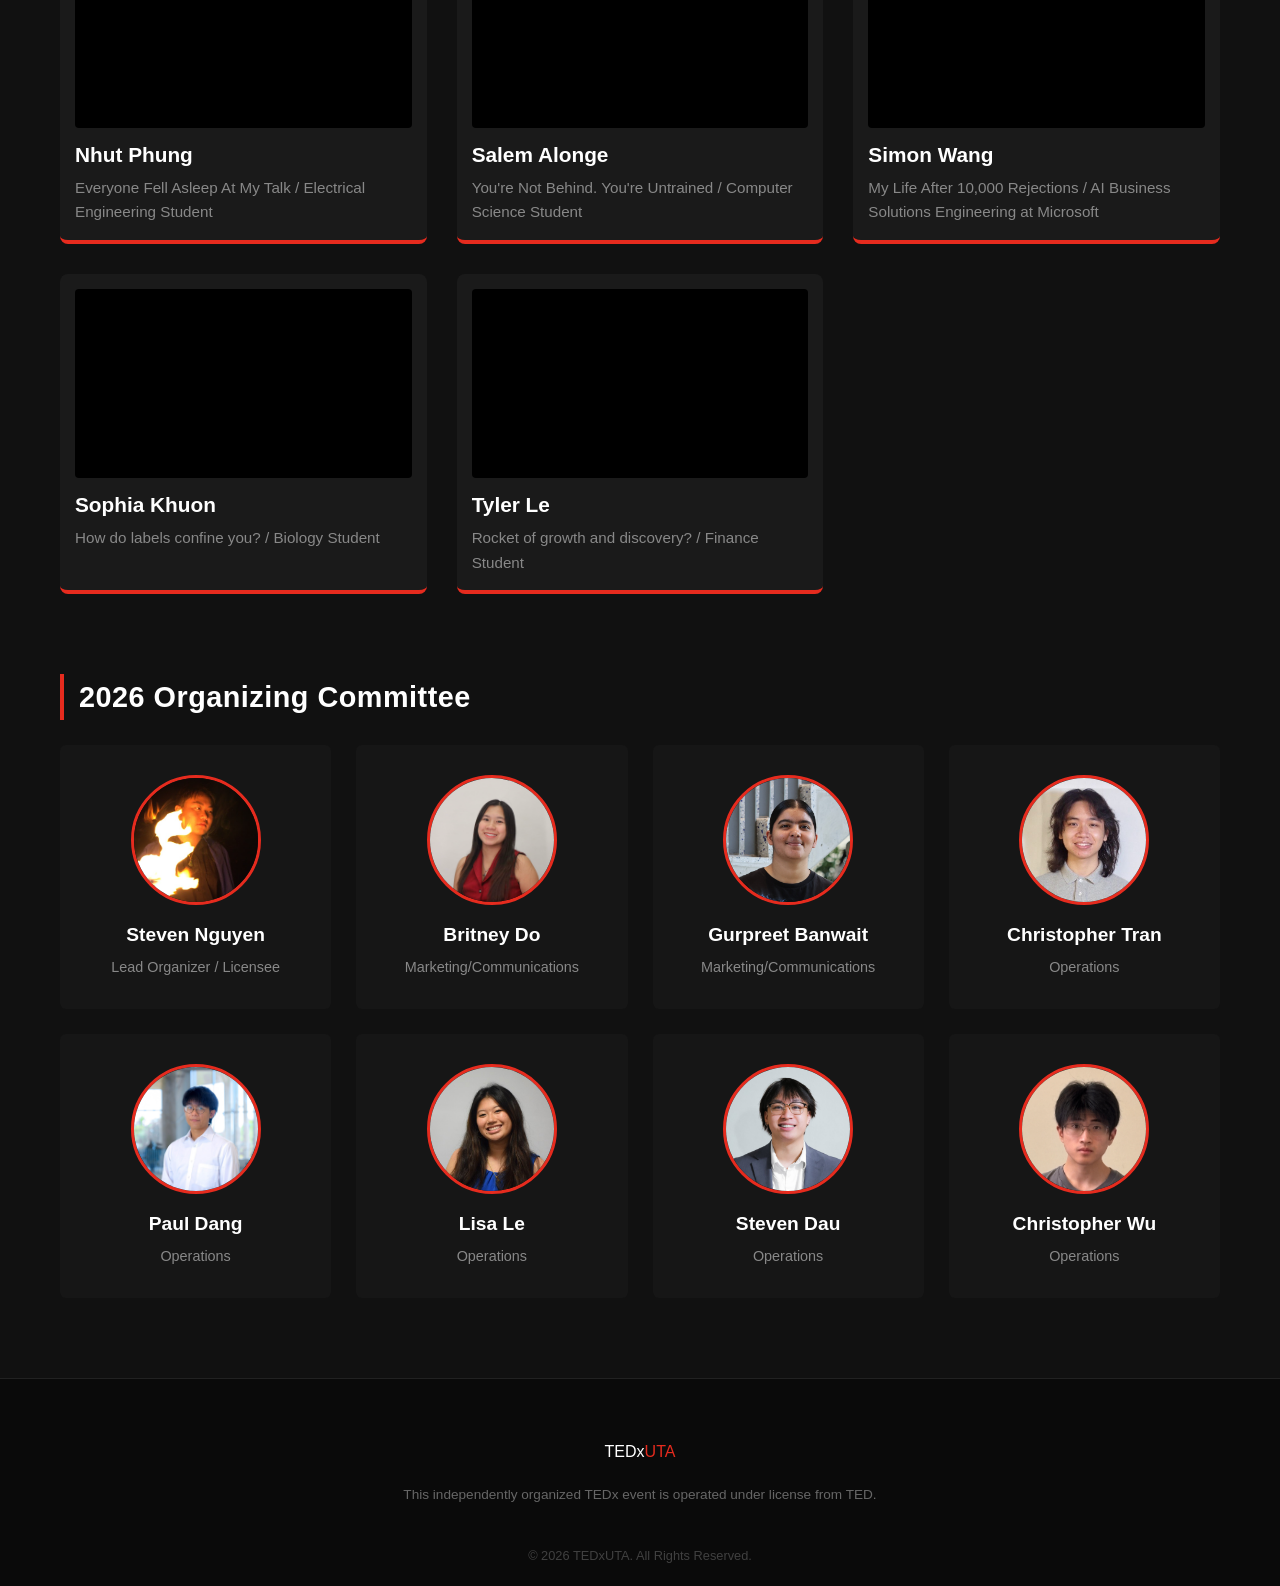
==== commit f1af004f: "fixed simon" ====
--- a/2026.html
+++ b/2026.html
@@ -138,10 +138,10 @@
                 
                 <div class="speaker-card">
                     <div class="video-container">
-                        <iframe src="https://www.youtube.com/embed/bX2GhQel4Ks?si=TFSoV6vWDv_FFtB2" title="TEDxUTA Talk 12" frameborder="0" allow="accelerometer; autoplay; clipboard-write; encrypted-media; gyroscope; picture-in-picture; web-share" allowfullscreen></iframe>
+                        <iframe src="https://www.youtube.com/embed/PHxqHzP_oYY?si=Dw00qE81Uktlrn8u" title="TEDxUTA Talk 12" frameborder="0" allow="accelerometer; autoplay; clipboard-write; encrypted-media; gyroscope; picture-in-picture; web-share" allowfullscreen></iframe>
                     </div>
                     <h3>Simon Wang</h3>
-                    <p class="title">Please Reject Me / AI Business Solutions Engineering at Microsoft</p>
+                    <p class="title">My Life After 10,000 Rejections / AI Business Solutions Engineering at Microsoft</p>
                 </div>
 
                 <div class="speaker-card">
